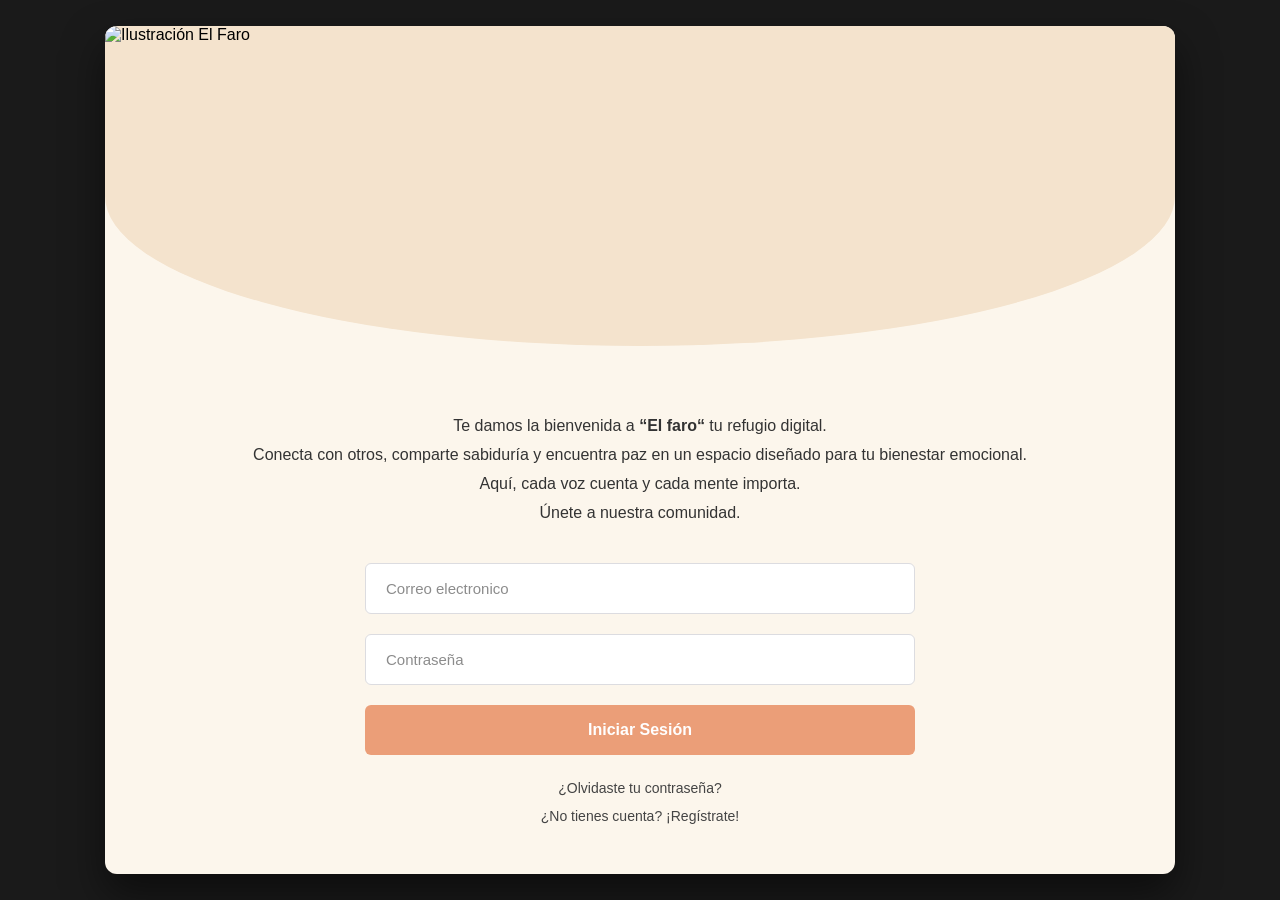
==== HTML/index.html @ 940ea7c1 "index y lobby realizado" ====
<!DOCTYPE html>
<html lang="es">

<head>
    <meta charset="UTF-8">
    <meta name="viewport" content="width=device-width, initial-scale=1.0">
    <title>El Faro - Iniciar Sesión</title>
    <link rel="stylesheet" href="../CSS/index.css">
</head>

<body>

    <div class="login-card">

        <div class="header-illustration">

            <img src="https://static.vecteezy.com/system/resources/previews/035/597/679/non_2x/old-and-young-men-sitting-together-talking-older-and-younger-male-generation-with-speech-bubbles-engaged-in-conversation-illustration-vector.jpg"
                alt="Ilustración El Faro" class="illustration">
        </div>


        <div class="login-content">
            <p class="welcome-text">
                Te damos la bienvenida a <strong>“El faro“</strong> tu refugio digital.<br>
                Conecta con otros, comparte sabiduría y encuentra paz en un espacio diseñado para tu bienestar
                emocional. Aquí, cada voz cuenta y cada mente importa.<br>
                Únete a nuestra comunidad.
            </p>

            <form class="login-form">
                <input type="email" placeholder="Correo electronico" id= "Correo electronico" required> 
                <input type="password" placeholder="Contraseña" id= "Contraseña"33 required>
                <button type="submit" class="btn-submit" id="btnGuardar"
                >Iniciar Sesión</button>
            </form>

            <div class="login-links">
                <a href="#">¿Olvidaste tu contraseña?</a>
                <a href="#">¿No tienes cuenta? ¡Regístrate!</a>
            </div>
        </div>
    </div>

<script src="https://cdn.jsdelivr.net/npm/sweetalert2@11"></script>
<script src="../JAVA/index.js"></script>

</body>
</html>
---- CSS/index.css ----
body {
    margin: 0;
    padding: 0;
    background-color: #1a1a1a;
    font-family: sans-serif;
    display: flex;
    justify-content: center;
    align-items: center;
    min-height: 100vh;
}

/* Tarjeta principal mucho más grande y ancha para PC */
.login-card {
    background-color: #fcf6ec;
    width: 92%;
    max-width: 1070px; /* Aquí le aumentamos el ancho a lo grande */
    border-radius: 12px;
    box-shadow: 0 20px 40px rgba(0, 0, 0, 0.5);
    overflow: hidden;
    display: flex;
    flex-direction: column;
}

/* Contenedor superior más alto y amplio */
.header-illustration {
    background-color: #f4e3cd;
    height: 320px; /* Más altura para que la ilustración luzca gigante */
    border-bottom-left-radius: 50% 150px;
    border-bottom-right-radius: 50% 150px;
    overflow: hidden;
    position: relative;
}

/* Ilustración adaptada al nuevo tamaño */
.illustration {
    width: 100%;
    height: 100%;
    object-fit: cover;
    object-position: top center; 
}

/* Contenido interno con más espacio */
.login-content {
    padding: 50px 80px;
    text-align: center;
}

.welcome-text {
    font-size: 16px;
    color: #333333;
    line-height: 1.8;
    margin-bottom: 35px;
    max-width: 800px;
    margin-left: auto;
    margin-right: auto;
}

/* Formulario con mejor proporción */
.login-form {
    display: flex;
    flex-direction: column;
    gap: 20px;
    margin-bottom: 25px;
    max-width: 550px;
    margin-left: auto;
    margin-right: auto;
}

.login-form input {
    width: 100%;
    padding: 16px 20px;
    background-color: #ffffff;
    border: 1px solid #dcdce0;
    border-radius: 6px;
    font-size: 15px;
    color: #333;
    box-sizing: border-box;
    font-family: sans-serif;
}

.login-form input::placeholder {
    color: #8c8c8c;
}

/* Botón de Iniciar Sesión */
.btn-submit {
    background-color: #eb9e78;
    color: white;
    border: none;
    padding: 16px;
    font-size: 16px;
    font-weight: bold;
    border-radius: 6px;
    cursor: pointer;
    font-family: sans-serif;
    transition: background-color 0.2s ease;
}

.btn-submit:hover {
    background-color: #d98d67;
}

/* Enlaces de abajo */
.login-links {
    display: flex;
    flex-direction: column;
    gap: 12px;
    margin-top: 25px;
}

.login-links a {
    color: #444444;
    text-decoration: none;
    font-size: 14px;
    transition: color 0.2s;
}

.login-links a:hover {
    color: #eb9e78;
    text-decoration: underline;
}
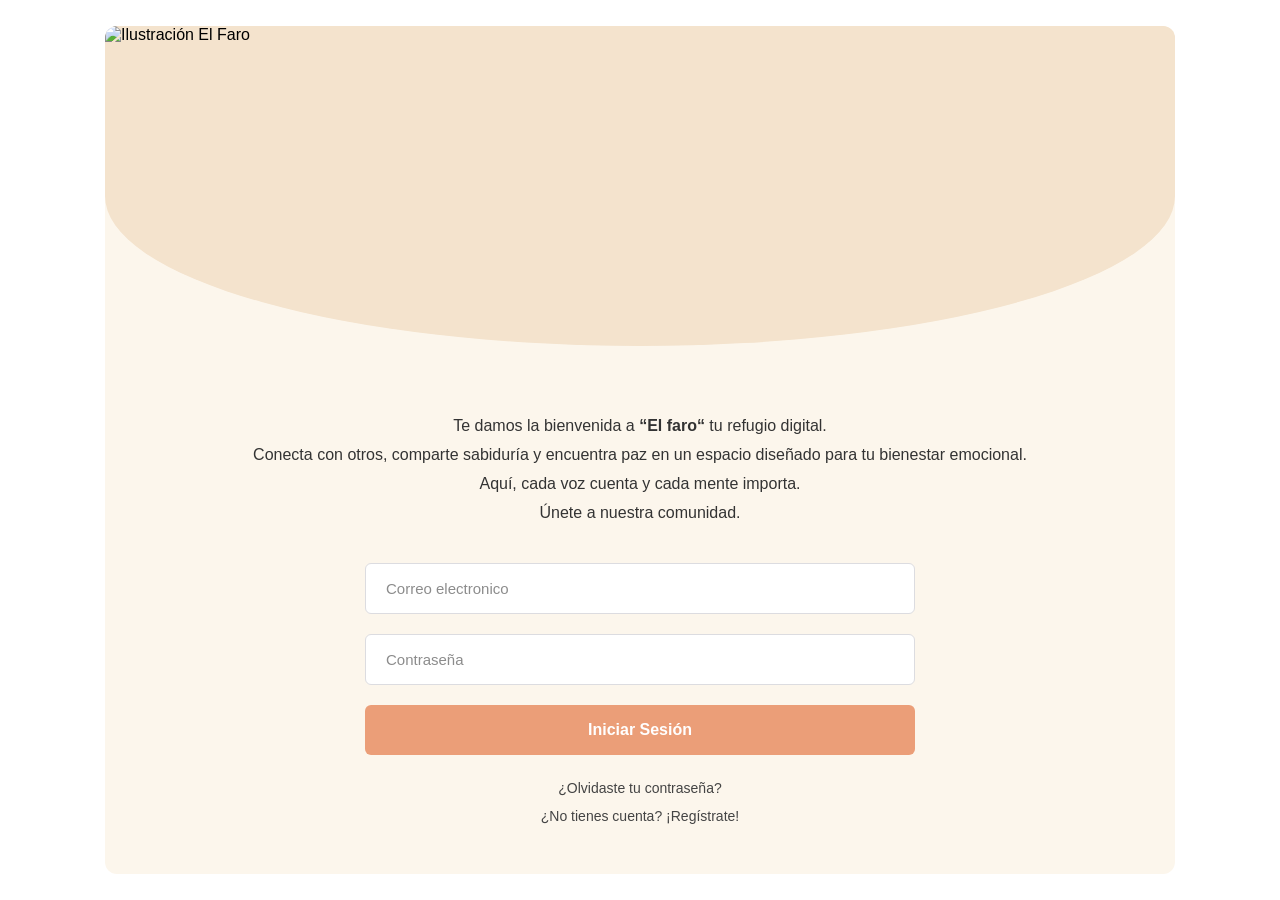
==== commit 74b87ae6: "cambios" ====
--- a/HTML/index.html
+++ b/HTML/index.html
@@ -27,16 +27,16 @@
                 Únete a nuestra comunidad.
             </p>
 
-            <form class="login-form">
-                <input type="email" placeholder="Correo electronico" id= "Correo electronico" required> 
+            <form action="lobby.html" method="post"class="login-form">
+                <input type="email" name="email" placeholder="Correo electronico" id= "Correo electronico" required> 
                 <input type="password" placeholder="Contraseña" id= "Contraseña"33 required>
                 <button type="submit" class="btn-submit" id="btnGuardar"
-                >Iniciar Sesión</button>
+                >Iniciar Sesión</button> 
             </form>
 
             <div class="login-links">
                 <a href="#">¿Olvidaste tu contraseña?</a>
-                <a href="#">¿No tienes cuenta? ¡Regístrate!</a>
+                <a href="Registro.html">¿No tienes cuenta? ¡Regístrate!</a> 
             </div>
         </div>
     </div>
--- a/CSS/index.css
+++ b/CSS/index.css
@@ -1,7 +1,7 @@
 body {
     margin: 0;
-    padding: 0;
-    background-color: #1a1a1a;
+    /* padding: 0; */
+    /* background-color: #1a1a1a; */
     font-family: sans-serif;
     display: flex;
     justify-content: center;
@@ -15,7 +15,7 @@
     width: 92%;
     max-width: 1070px; /* Aquí le aumentamos el ancho a lo grande */
     border-radius: 12px;
-    box-shadow: 0 20px 40px rgba(0, 0, 0, 0.5);
+    box-shadow: 0 20px 40px rgba(#F2ECDC);
     overflow: hidden;
     display: flex;
     flex-direction: column;
